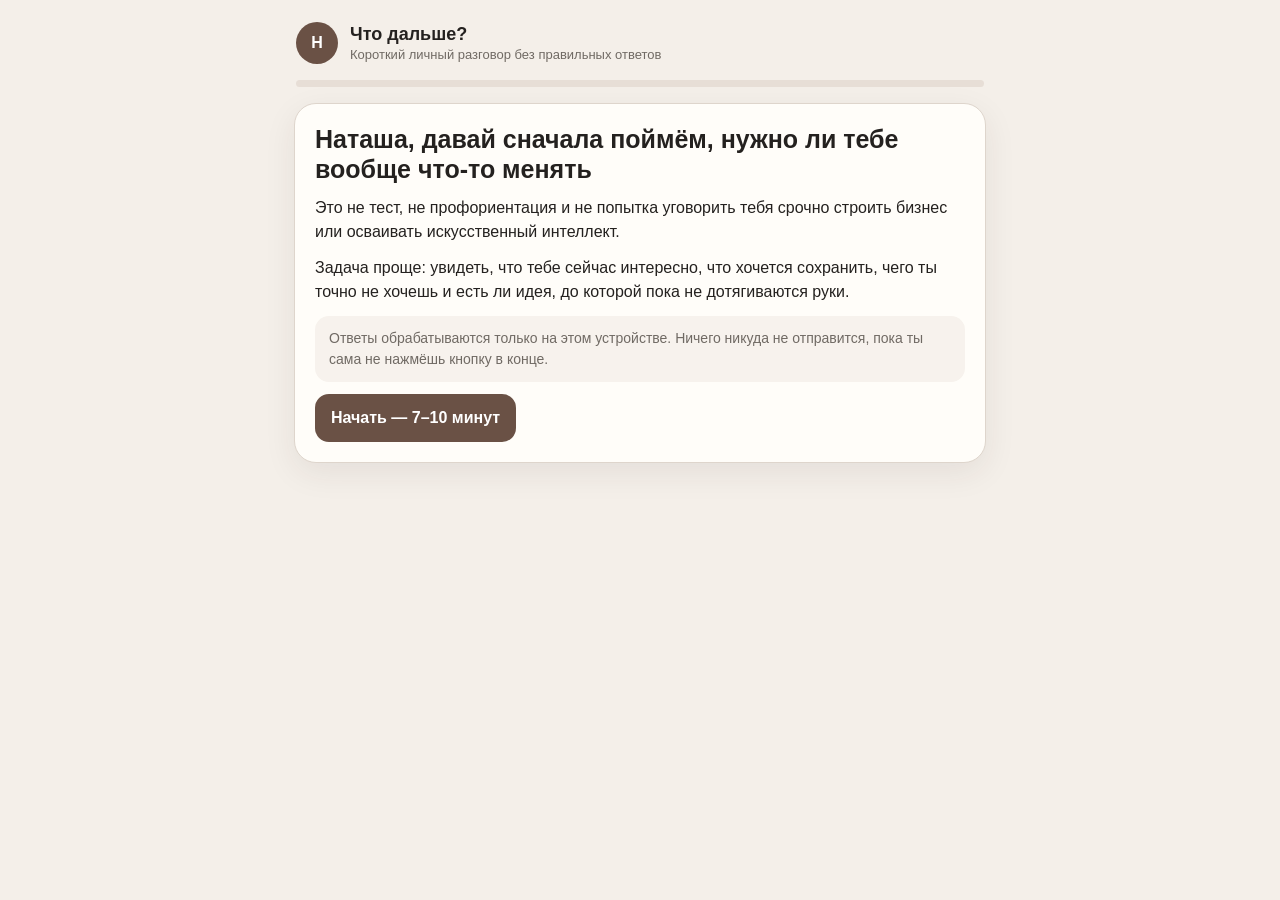
==== shergina-brief/index.html @ d7beb0b4 "Add Natalia Shergina adaptive brief mini app" ====
<!doctype html>
<html lang="ru">
<head>
  <meta charset="utf-8">
  <meta name="viewport" content="width=device-width,initial-scale=1,viewport-fit=cover">
  <meta name="theme-color" content="#f4efe9">
  <title>Что дальше? — личный бриф</title>
  <style>
    :root{--bg:#f4efe9;--paper:#fffdf9;--text:#24211f;--muted:#706a64;--line:#ded5cc;--accent:#6a5145;--accent-soft:#eee3da;--good:#456454;--shadow:0 10px 32px rgba(56,43,35,.08)}
    *{box-sizing:border-box}html{background:var(--bg)}body{margin:0;font-family:-apple-system,BlinkMacSystemFont,"Segoe UI",Roboto,Arial,sans-serif;color:var(--text);background:var(--bg);min-height:100vh}button,input,textarea{font:inherit}button{cursor:pointer}.app{width:min(100%,720px);margin:0 auto;padding:18px 14px calc(28px + env(safe-area-inset-bottom))}.top{display:flex;align-items:center;gap:12px;margin:4px 2px 16px}.mark{width:42px;height:42px;border-radius:50%;display:grid;place-items:center;background:var(--accent);color:#fff;font-weight:700}.top h1{font-size:18px;margin:0 0 2px;font-weight:650}.top p{font-size:13px;color:var(--muted);margin:0}.progress-wrap{height:7px;background:#e7ded6;border-radius:20px;overflow:hidden;margin:0 2px 16px}.progress{height:100%;width:0;background:var(--accent);transition:width .25s ease}.panel{background:var(--paper);border:1px solid var(--line);border-radius:22px;padding:20px;box-shadow:var(--shadow)}.intro h2,.result h2{font-size:25px;line-height:1.2;margin:0 0 12px}.intro p,.result p{font-size:16px;line-height:1.5;margin:0 0 12px}.privacy{font-size:14px!important;color:var(--muted);padding:12px 14px;background:#f7f2ed;border-radius:14px}.question-kicker{font-size:13px;color:var(--muted);margin-bottom:8px}.question-title{font-size:22px;line-height:1.25;margin:0 0 8px}.question-help{font-size:14px;line-height:1.4;color:var(--muted);margin:0 0 16px}.options{display:grid;gap:9px}.option{display:flex;gap:10px;align-items:flex-start;border:1px solid var(--line);border-radius:15px;padding:13px;background:#fff;transition:.15s ease}.option:has(input:checked){border-color:var(--accent);background:var(--accent-soft)}.option input{margin-top:3px;accent-color:var(--accent);transform:scale(1.1)}.option span{font-size:15px;line-height:1.35}textarea{width:100%;min-height:140px;border:1px solid var(--line);border-radius:15px;padding:14px;background:#fff;color:var(--text);resize:vertical;outline:none}textarea:focus{border-color:var(--accent);box-shadow:0 0 0 3px rgba(106,81,69,.12)}.nav{display:flex;gap:10px;margin-top:18px}.btn{border:0;border-radius:14px;padding:13px 16px;font-weight:650;min-height:48px}.btn-primary{background:var(--accent);color:#fff;flex:1}.btn-secondary{background:#eee7e1;color:var(--text)}.btn:disabled{opacity:.45;cursor:not-allowed}.error{font-size:13px;color:#9b3f35;margin-top:10px;display:none}.chips{display:flex;flex-wrap:wrap;gap:7px;margin:12px 0 18px}.chip{background:var(--accent-soft);color:var(--accent);border-radius:999px;padding:7px 10px;font-size:13px}.summary{display:grid;gap:12px;margin-top:14px}.summary-section{border-top:1px solid var(--line);padding-top:12px}.summary-section h3{font-size:14px;margin:0 0 5px;color:var(--muted);font-weight:600}.summary-section div{font-size:15px;line-height:1.45;white-space:pre-wrap}.route{padding:14px;border-radius:15px;background:#edf3ee;border:1px solid #cfddd2;margin:14px 0}.route strong{display:block;margin-bottom:5px;color:var(--good)}.actions{display:grid;gap:9px;margin-top:18px}.actions .btn{width:100%}.small{font-size:12px!important;color:var(--muted);text-align:center;margin-top:12px!important}.hidden{display:none!important}@media (max-width:420px){.panel{padding:17px;border-radius:18px}.question-title{font-size:20px}.intro h2,.result h2{font-size:23px}.nav{position:sticky;bottom:8px;background:linear-gradient(transparent,var(--bg) 28%);padding-top:18px}}
  </style>
</head>
<body>
  <main class="app">
    <header class="top"><div class="mark">Н</div><div><h1>Что дальше?</h1><p>Короткий личный разговор без правильных ответов</p></div></header>
    <div class="progress-wrap" aria-hidden="true"><div class="progress" id="progress"></div></div>
    <section class="panel intro" id="intro">
      <h2>Наташа, давай сначала поймём, нужно ли тебе вообще что-то менять</h2>
      <p>Это не тест, не профориентация и не попытка уговорить тебя срочно строить бизнес или осваивать искусственный интеллект.</p>
      <p>Задача проще: увидеть, что тебе сейчас интересно, что хочется сохранить, чего ты точно не хочешь и есть ли идея, до которой пока не дотягиваются руки.</p>
      <p class="privacy">Ответы обрабатываются только на этом устройстве. Ничего никуда не отправится, пока ты сама не нажмёшь кнопку в конце.</p>
      <button class="btn btn-primary" id="startBtn" type="button">Начать — 7–10 минут</button>
    </section>
    <section class="panel hidden" id="questionPanel" aria-live="polite">
      <div class="question-kicker" id="kicker"></div><h2 class="question-title" id="questionTitle"></h2><p class="question-help" id="questionHelp"></p><div id="answerArea"></div><div class="error" id="error">Выбери вариант или напиши короткий ответ.</div>
      <div class="nav"><button class="btn btn-secondary" id="backBtn" type="button">Назад</button><button class="btn btn-primary" id="nextBtn" type="button">Дальше</button></div>
    </section>
    <section class="panel result hidden" id="resultPanel">
      <h2>Вот что сейчас получилось</h2><p>Это не окончательный диагноз и не готовый бизнес-план. Это честная исходная точка, с которой уже можно не навязывать тебе чужую жизнь.</p>
      <div class="chips" id="chips"></div><div class="route" id="route"></div><div class="summary" id="summary"></div>
      <div class="actions"><button class="btn btn-primary" id="telegramBtn" type="button">Отправить результат Ольге в Telegram</button><button class="btn btn-secondary" id="copyBtn" type="button">Скопировать результат</button><button class="btn btn-secondary" id="downloadBtn" type="button">Сохранить как файл</button><button class="btn btn-secondary" id="restartBtn" type="button">Пройти заново</button></div>
      <p class="small" id="status" aria-live="polite"></p>
    </section>
  </main>
<script>
(() => {
  const questions = [
    {id:'state',type:'single',section:'Сначала — о настоящем',title:'Какое утверждение сейчас ближе всего?',help:'Не выбирай «правильный» ответ. Выбери тот, который честнее.',options:['Меня в целом всё устраивает; новых проектов я не хочу','Хочу сохранить нынешнюю жизнь и работу, но убрать часть рутины и усталости','Хочется чего-то нового, но я пока не понимаю, чего именно','У меня есть идея или цель, до которой я пока не дохожу','Хочу заметно увеличить доход, масштаб или профессиональную известность']},
    {id:'preserve',type:'multi',section:'Что важно сохранить',title:'Что из нынешней работы и жизни ты точно не хочешь потерять?',help:'Можно выбрать несколько вариантов.',options:['Живые встречи и общение с людьми','Проведение тренингов, занятий и выступлений','Индивидуальную работу с человеком','Создание программ, сценариев и новых форматов','Организацию событий и объединение людей','Свободный или гибкий график','Спокойный ритм без обязательного роста','Текущий уровень ответственности']},
    {id:'friction',type:'multi',section:'Где уходит энергия',title:'Что сейчас больше всего отнимает силы, время или мешает двигаться?',help:'Можно отметить и то, с чем ты просто не хочешь связываться.',options:['Подготовка текстов, программ, презентаций и материалов','Организационная рутина, регистрации, напоминания и переписка','Продвижение и поиск новых клиентов или участников','Продажи, переговоры о цене и коммерческие предложения','Таблицы, отчёты, документы и администрирование','Каждый раз приходится начинать работу почти с нуля','Не понимаю, какой следующий шаг мне действительно нужен','Не хватает времени или сил','Сейчас ничего особенно не мешает']},
    {id:'desire',type:'multi',section:'Чего хочется',title:'Что было бы для тебя привлекательным в ближайшие один-два года?',help:'Ничего не менять — тоже полноценный вариант.',options:['Работать меньше, а зарабатывать не меньше','Больше зарабатывать на том, что уже умею','Создать собственный узнаваемый проект','Запустить новый формат работы или мероприятий','Стать заметнее и расширить аудиторию','Обучать других специалистов своей методике','Создать книгу, курс, набор материалов или другой продукт','Участвовать в более содержательных и значимых проектах','Ничего существенно не менять','Пока не знаю']},
    {id:'strength',type:'text',section:'Твой настоящий капитал',title:'Что ты умеешь особенно хорошо — и за чем люди уже сейчас приходят именно к тебе?',help:'Достаточно двух–пяти предложений. За что благодарят, рекомендуют или готовы платить?',placeholder:'Например: я умею… Люди часто обращаются ко мне, когда…'},
    {id:'idea',type:'text',section:'Нереализованное',title:'Есть ли идея, проект или формат, о котором ты думаешь, но всё не начинаешь?',help:'Если нет — так и напиши. Если есть, необязательно формулировать красиво.',placeholder:'Можно написать: «нет» — или рассказать первую сырую мысль.'},
    {id:'limits',type:'multi',section:'Границы',title:'Чего ты точно не хочешь ради нового проекта или большего дохода?',help:'Эти ограничения не мешают развитию — они помогают придумать подходящий путь.',options:['Регулярно вести блог и постоянно создавать контент','Заниматься холодными продажами','Руководить большой командой','Строить крупный бизнес','Работать преимущественно онлайн','Много раз повторять один и тот же продукт','Часто ездить и быть в командировках','Вкладывать заметные деньги на старте','Работать больше, чем сейчас','Становиться очень публичным человеком']},
    {id:'result',type:'single',section:'Стоит ли затевать',title:'Какой результат сделал бы новый проект для тебя осмысленным?',help:'Можно выбрать не деньги, а интерес и смысл.',options:['Деньги не главная цель — важнее интерес, смысл и удовольствие','Дополнительный доход до 30 000 ₽ в месяц','Дополнительный доход 30 000–70 000 ₽ в месяц','Дополнительный доход 70 000–150 000 ₽ в месяц','Дополнительный доход свыше 150 000 ₽ в месяц','Пока не знаю','Не хочу отвечать на этот вопрос']},
    {id:'time',type:'single',section:'Реальный ресурс',title:'Сколько времени ты готова выделить на проверку новой идеи в течение одного-двух месяцев?',help:'Не на всю жизнь — только на спокойный эксперимент.',options:['Сейчас нисколько','Один-два часа в неделю','Примерно полдня в неделю','Один полный день в неделю','Два дня в неделю или больше','Пока не знаю']},
    {id:'assistant',type:'multi',section:'Где мог бы помочь умный помощник',title:'Что ты с удовольствием поручила бы помощнику, если бы он делал это хорошо и в твоём стиле?',help:'Речь не о замене тебя. Тебе остаются люди, решения и живая работа.',options:['Превращать мои голосовые мысли в тексты, программы и сценарии','Готовить презентации, раздаточные материалы и документы','Собирать и систематизировать мой опыт, упражнения и наработки','Адаптировать одну программу под разные аудитории','Писать анонсы, письма, предложения и описания услуг','Организовывать регистрации, напоминания, обратную связь и итоги','Помогать исследовать аудиторию и находить реальные запросы','Помогать оформлять продукт, пакеты услуг и цены','Вести базу участников и не терять людей после мероприятий','Пока ничего — сначала хочу увидеть, как это работает']},
    {id:'year',type:'text',section:'Одна честная фраза',title:'Закончи фразу: «Было бы здорово, если через год я…»',help:'Можно написать одну фразу — первую мысль, которая пришла.',placeholder:'Было бы здорово, если через год я…'}
  ];
  const answers={};let index=0;const $=id=>document.getElementById(id),intro=$('intro'),questionPanel=$('questionPanel'),resultPanel=$('resultPanel'),progress=$('progress'),answerArea=$('answerArea');
  function esc(s){return String(s??'').replace(/[&<>'"]/g,c=>({'&':'&amp;','<':'&lt;','>':'&gt;',"'":'&#039;','"':'&quot;'}[c]))}
  function render(){const q=questions[index];$('kicker').textContent=`${q.section} · вопрос ${index+1} из ${questions.length}`;$('questionTitle').textContent=q.title;$('questionHelp').textContent=q.help||'';$('error').style.display='none';$('backBtn').disabled=index===0;$('nextBtn').textContent=index===questions.length-1?'Посмотреть результат':'Дальше';progress.style.width=`${Math.round((index/questions.length)*100)}%`;if(q.type==='text'){answerArea.innerHTML=`<textarea id="textAnswer" placeholder="${esc(q.placeholder||'')}"></textarea>`;$('textAnswer').value=answers[q.id]||'';setTimeout(()=>$('textAnswer').focus(),50);return}const type=q.type==='single'?'radio':'checkbox',selected=Array.isArray(answers[q.id])?answers[q.id]:answers[q.id]?[answers[q.id]]:[];answerArea.innerHTML=`<div class="options">${q.options.map(opt=>`<label class="option"><input type="${type}" name="answer" value="${esc(opt)}" ${selected.includes(opt)?'checked':''}><span>${esc(opt)}</span></label>`).join('')}</div>`}
  function save(){const q=questions[index];if(q.type==='text'){const value=$('textAnswer').value.trim();if(!value){$('error').style.display='block';return false}answers[q.id]=value;return true}const checked=[...answerArea.querySelectorAll('input:checked')].map(el=>el.value);if(!checked.length){$('error').style.display='block';return false}answers[q.id]=q.type==='single'?checked[0]:checked;return true}
  function routeInfo(){const state=answers.state||'',time=answers.time||'',desires=answers.desire||[],noChange=state.startsWith('Меня в целом всё устраивает')||desires.includes('Ничего существенно не менять'),noTime=time==='Сейчас нисколько',wantsGrowth=state.includes('увеличить доход')||desires.some(x=>/зарабатывать|проект|аудиторию|продукт|методике/.test(x)),hasIdea=state.includes('есть идея')||(answers.idea&&!/^нет\b/i.test(answers.idea.trim()));if(noChange&&noTime)return{name:'Маршрут: ничего не ломать',text:'Похоже, сейчас тебе не нужен новый проект. ИИ имеет смысл только как необязательный бытовой или рабочий инструмент: один раз показать, как быстрее подготовить материал, текст или программу — и оставить тебе право больше ничего не внедрять.'};if(noChange||state.includes('убрать часть рутины'))return{name:'Маршрут: облегчить нынешнюю работу',text:'Главная задача — не рост ради роста, а сохранение любимой работы при меньшей нагрузке. Здесь полезен личный помощник для подготовки, упаковки материалов, переписки и организации.'};if((hasIdea||state.includes('не понимаю'))&&!wantsGrowth)return{name:'Маршрут: проверить одну идею',text:'Не нужен большой бизнес-план. Нужен маленький безопасный эксперимент на 30 дней: одна аудитория, одно предложение и понятный признак, стоит ли продолжать.'};if(wantsGrowth&&!noTime)return{name:'Маршрут: собрать новое направление',text:'Есть запрос на более серьёзное развитие. Следующий шаг — превратить опыт в понятный продукт, определить аудиторию и деньги, а ИИ поставить на подготовку, упаковку, исследование и повторяемые процессы.'};return{name:'Маршрут: сначала прояснить желание',text:'Пока рано выбирать технологию или бизнес. Сначала стоит провести один содержательный разговор по этим ответам и найти задачу, ради которой вообще хочется что-то менять.'}}
  function shortList(value,max=4){if(!Array.isArray(value))return value||'—';return value.slice(0,max).join('; ')+(value.length>max?`; ещё ${value.length-max}`:'')}
  function aiRole(){const a=answers.assistant||[];if(a.includes('Пока ничего — сначала хочу увидеть, как это работает'))return'Сначала — одна живая демонстрация на её реальной задаче, без внедрения системы.';const roles=[];if(a.some(x=>/голосовые|анонсы|письма|описания/.test(x)))roles.push('редактор и упаковщик мыслей');if(a.some(x=>/презентации|материалы|документы/.test(x)))roles.push('помощник по подготовке материалов');if(a.some(x=>/систематизировать|адаптировать/.test(x)))roles.push('архив и конструктор её собственной методики');if(a.some(x=>/регистрации|базу участников/.test(x)))roles.push('организационный помощник');if(a.some(x=>/аудиторию|продукт|цены/.test(x)))roles.push('аналитик и продуктовый помощник');return roles.length?roles.join(', '):'роль пока не определена'}
  function buildReport(){const route=routeInfo();return['ЛИЧНЫЙ БРИФ «ЧТО ДАЛЬШЕ?»','',`Текущее состояние: ${answers.state}`,`Что важно сохранить: ${shortList(answers.preserve,6)}`,`Что забирает силы: ${shortList(answers.friction,6)}`,`Чего хочется: ${shortList(answers.desire,6)}`,`Сильные стороны своими словами: ${answers.strength}`,`Нереализованная идея: ${answers.idea}`,`Что точно не подходит: ${shortList(answers.limits,6)}`,`Осмысленный результат: ${answers.result}`,`Реальный ресурс времени: ${answers.time}`,`Что можно поручить помощнику: ${shortList(answers.assistant,6)}`,`Через год: ${answers.year}`,'',`${route.name}. ${route.text}`,`Предварительная роль ИИ: ${aiRole()}`,'','Это исходные ответы для дальнейшего разбора с Ольгой, а не окончательный диагноз.'].join('\n')}
  function showResult(){progress.style.width='100%';questionPanel.classList.add('hidden');resultPanel.classList.remove('hidden');const route=routeInfo();$('route').innerHTML=`<strong>${esc(route.name)}</strong>${esc(route.text)}`;const stateChip=answers.state.includes('устраивает')?'Сохранить хорошее':answers.state.includes('доход')?'Есть запрос на рост':'Нужна ясность',timeChip=answers.time==='Сейчас нисколько'?'Без нового проекта сейчас':answers.time;$('chips').innerHTML=[stateChip,timeChip,`ИИ: ${aiRole()}`].map(x=>`<span class="chip">${esc(x)}</span>`).join('');const sections=[['Что важно сохранить',shortList(answers.preserve,8)],['Что сейчас мешает',shortList(answers.friction,8)],['Чего хочется',shortList(answers.desire,8)],['Твой сильный капитал',answers.strength],['Идея, которая пока не начата',answers.idea],['Границы — чего делать не хочется',shortList(answers.limits,8)],['Результат, ради которого есть смысл двигаться',answers.result],['Что можно было бы поручить помощнику',shortList(answers.assistant,8)],['Через год',answers.year]];$('summary').innerHTML=sections.map(([h,v])=>`<div class="summary-section"><h3>${esc(h)}</h3><div>${esc(v)}</div></div>`).join('');window.scrollTo({top:0,behavior:'smooth'})}
  $('startBtn').addEventListener('click',()=>{intro.classList.add('hidden');questionPanel.classList.remove('hidden');render()});$('nextBtn').addEventListener('click',()=>{if(!save())return;if(index<questions.length-1){index++;render();window.scrollTo({top:0,behavior:'smooth'})}else showResult()});$('backBtn').addEventListener('click',()=>{const q=questions[index];if(q.type==='text'&&$('textAnswer'))answers[q.id]=$('textAnswer').value.trim();if(index>0){index--;render();window.scrollTo({top:0,behavior:'smooth'})}});$('telegramBtn').addEventListener('click',()=>{window.location.href='https://t.me/share/url?url=&text='+encodeURIComponent(buildReport())});$('copyBtn').addEventListener('click',async()=>{try{await navigator.clipboard.writeText(buildReport());$('status').textContent='Результат скопирован. Его можно вставить в сообщение Ольге.'}catch(e){$('status').textContent='Не удалось скопировать автоматически. Используй кнопку «Сохранить как файл».'}});$('downloadBtn').addEventListener('click',()=>{const blob=new Blob([buildReport()],{type:'text/plain;charset=utf-8'}),a=document.createElement('a');a.href=URL.createObjectURL(blob);a.download='brief-natalya.txt';document.body.appendChild(a);a.click();a.remove();setTimeout(()=>URL.revokeObjectURL(a.href),1000)});$('restartBtn').addEventListener('click',()=>location.reload());
})();
</script>
</body>
</html>
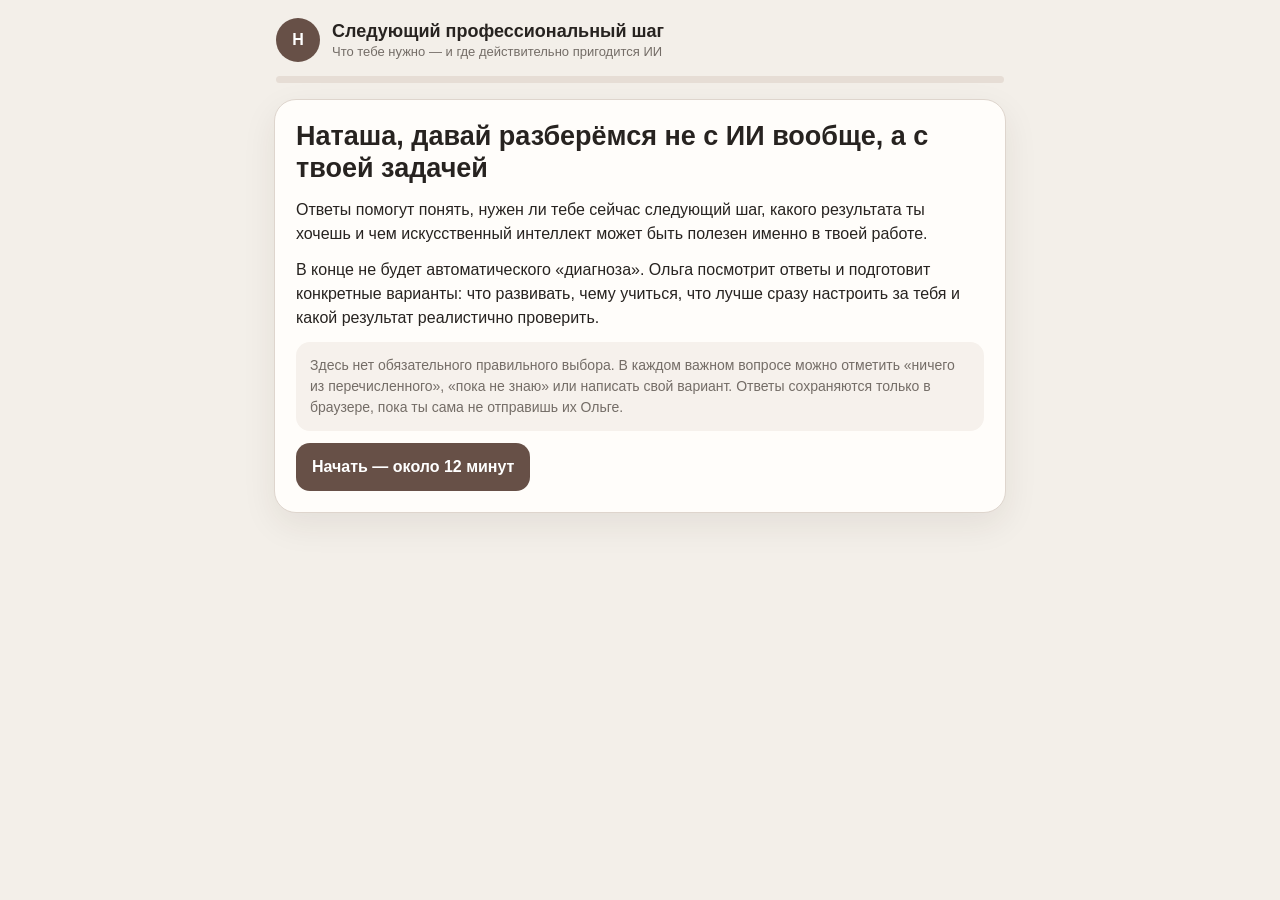
==== commit c5d5feed: "Replace brief with practical AI development questionnaire" ====
--- a/shergina-brief/index.html
+++ b/shergina-brief/index.html
@@ -1,62 +1,90 @@
 <!doctype html>
 <html lang="ru">
 <head>
-  <meta charset="utf-8">
-  <meta name="viewport" content="width=device-width,initial-scale=1,viewport-fit=cover">
-  <meta name="theme-color" content="#f4efe9">
-  <title>Что дальше? — личный бриф</title>
-  <style>
-    :root{--bg:#f4efe9;--paper:#fffdf9;--text:#24211f;--muted:#706a64;--line:#ded5cc;--accent:#6a5145;--accent-soft:#eee3da;--good:#456454;--shadow:0 10px 32px rgba(56,43,35,.08)}
-    *{box-sizing:border-box}html{background:var(--bg)}body{margin:0;font-family:-apple-system,BlinkMacSystemFont,"Segoe UI",Roboto,Arial,sans-serif;color:var(--text);background:var(--bg);min-height:100vh}button,input,textarea{font:inherit}button{cursor:pointer}.app{width:min(100%,720px);margin:0 auto;padding:18px 14px calc(28px + env(safe-area-inset-bottom))}.top{display:flex;align-items:center;gap:12px;margin:4px 2px 16px}.mark{width:42px;height:42px;border-radius:50%;display:grid;place-items:center;background:var(--accent);color:#fff;font-weight:700}.top h1{font-size:18px;margin:0 0 2px;font-weight:650}.top p{font-size:13px;color:var(--muted);margin:0}.progress-wrap{height:7px;background:#e7ded6;border-radius:20px;overflow:hidden;margin:0 2px 16px}.progress{height:100%;width:0;background:var(--accent);transition:width .25s ease}.panel{background:var(--paper);border:1px solid var(--line);border-radius:22px;padding:20px;box-shadow:var(--shadow)}.intro h2,.result h2{font-size:25px;line-height:1.2;margin:0 0 12px}.intro p,.result p{font-size:16px;line-height:1.5;margin:0 0 12px}.privacy{font-size:14px!important;color:var(--muted);padding:12px 14px;background:#f7f2ed;border-radius:14px}.question-kicker{font-size:13px;color:var(--muted);margin-bottom:8px}.question-title{font-size:22px;line-height:1.25;margin:0 0 8px}.question-help{font-size:14px;line-height:1.4;color:var(--muted);margin:0 0 16px}.options{display:grid;gap:9px}.option{display:flex;gap:10px;align-items:flex-start;border:1px solid var(--line);border-radius:15px;padding:13px;background:#fff;transition:.15s ease}.option:has(input:checked){border-color:var(--accent);background:var(--accent-soft)}.option input{margin-top:3px;accent-color:var(--accent);transform:scale(1.1)}.option span{font-size:15px;line-height:1.35}textarea{width:100%;min-height:140px;border:1px solid var(--line);border-radius:15px;padding:14px;background:#fff;color:var(--text);resize:vertical;outline:none}textarea:focus{border-color:var(--accent);box-shadow:0 0 0 3px rgba(106,81,69,.12)}.nav{display:flex;gap:10px;margin-top:18px}.btn{border:0;border-radius:14px;padding:13px 16px;font-weight:650;min-height:48px}.btn-primary{background:var(--accent);color:#fff;flex:1}.btn-secondary{background:#eee7e1;color:var(--text)}.btn:disabled{opacity:.45;cursor:not-allowed}.error{font-size:13px;color:#9b3f35;margin-top:10px;display:none}.chips{display:flex;flex-wrap:wrap;gap:7px;margin:12px 0 18px}.chip{background:var(--accent-soft);color:var(--accent);border-radius:999px;padding:7px 10px;font-size:13px}.summary{display:grid;gap:12px;margin-top:14px}.summary-section{border-top:1px solid var(--line);padding-top:12px}.summary-section h3{font-size:14px;margin:0 0 5px;color:var(--muted);font-weight:600}.summary-section div{font-size:15px;line-height:1.45;white-space:pre-wrap}.route{padding:14px;border-radius:15px;background:#edf3ee;border:1px solid #cfddd2;margin:14px 0}.route strong{display:block;margin-bottom:5px;color:var(--good)}.actions{display:grid;gap:9px;margin-top:18px}.actions .btn{width:100%}.small{font-size:12px!important;color:var(--muted);text-align:center;margin-top:12px!important}.hidden{display:none!important}@media (max-width:420px){.panel{padding:17px;border-radius:18px}.question-title{font-size:20px}.intro h2,.result h2{font-size:23px}.nav{position:sticky;bottom:8px;background:linear-gradient(transparent,var(--bg) 28%);padding-top:18px}}
-  </style>
+<meta charset="utf-8">
+<meta name="viewport" content="width=device-width,initial-scale=1,viewport-fit=cover">
+<meta name="theme-color" content="#f3efe9">
+<title>Наташа: следующий профессиональный шаг</title>
+<style>
+:root{--bg:#f3efe9;--paper:#fffdfa;--text:#272320;--muted:#746d67;--line:#ded5cd;--accent:#675047;--soft:#eee3dc;--ok:#3f624f;--danger:#963f39;--shadow:0 12px 34px rgba(47,37,31,.08)}
+*{box-sizing:border-box}html{background:var(--bg)}body{margin:0;min-height:100vh;background:var(--bg);color:var(--text);font-family:-apple-system,BlinkMacSystemFont,"Segoe UI",Roboto,Arial,sans-serif}button,input,textarea{font:inherit}button{cursor:pointer}.app{width:min(100%,760px);margin:auto;padding:16px 14px calc(34px + env(safe-area-inset-bottom))}.top{display:flex;gap:12px;align-items:center;margin:2px 2px 14px}.mark{width:44px;height:44px;flex:0 0 44px;border-radius:50%;display:grid;place-items:center;background:var(--accent);color:#fff;font-weight:750}.top h1{font-size:18px;margin:0 0 2px}.top p{font-size:13px;color:var(--muted);margin:0}.track{height:7px;background:#e6ddd5;border-radius:20px;overflow:hidden;margin:0 2px 16px}.bar{height:100%;width:0;background:var(--accent);transition:width .25s}.panel{background:var(--paper);border:1px solid var(--line);border-radius:22px;padding:21px;box-shadow:var(--shadow)}.hidden{display:none!important}.intro h2,.finish h2{font-size:27px;line-height:1.18;margin:0 0 13px}.intro p,.finish p{font-size:16px;line-height:1.5;margin:0 0 12px}.note{font-size:14px!important;color:var(--muted);background:#f6f1ec;border-radius:14px;padding:13px 14px}.kicker{font-size:13px;color:var(--muted);margin-bottom:7px}.title{font-size:22px;line-height:1.25;margin:0 0 8px}.help{font-size:14px;line-height:1.45;color:var(--muted);margin:0 0 16px}.options{display:grid;gap:9px}.option{display:flex;align-items:flex-start;gap:10px;padding:13px;border:1px solid var(--line);border-radius:15px;background:#fff}.option:has(input:checked){border-color:var(--accent);background:var(--soft)}.option input{margin-top:3px;accent-color:var(--accent);transform:scale(1.08)}.option span{font-size:15px;line-height:1.35}.field-label{font-size:13px;color:var(--muted);margin:13px 0 6px}textarea,input[type=text]{width:100%;border:1px solid var(--line);border-radius:15px;padding:14px;background:#fff;color:var(--text);outline:none}textarea{min-height:145px;resize:vertical}textarea:focus,input[type=text]:focus{border-color:var(--accent);box-shadow:0 0 0 3px rgba(103,80,71,.11)}.nav{display:flex;gap:10px;margin-top:18px}.btn{border:0;border-radius:14px;padding:13px 16px;min-height:48px;font-weight:700}.primary{background:var(--accent);color:#fff;flex:1}.secondary{background:#eee7e1;color:var(--text)}.btn:disabled{opacity:.44;cursor:not-allowed}.error{display:none;color:var(--danger);font-size:13px;margin-top:10px}.summary{display:grid;gap:11px;margin-top:16px}.summary-item{border-top:1px solid var(--line);padding-top:11px}.summary-item h3{font-size:13px;color:var(--muted);margin:0 0 5px}.summary-item div{font-size:15px;line-height:1.45;white-space:pre-wrap}.ready{padding:14px;border-radius:15px;background:#edf3ee;border:1px solid #cfded2;margin:14px 0}.ready strong{display:block;color:var(--ok);margin-bottom:5px}.actions{display:grid;gap:9px;margin-top:18px}.actions .btn{width:100%}.status{font-size:12px!important;color:var(--muted);text-align:center;margin-top:10px!important}.counter{font-size:12px;color:var(--muted);text-align:right;margin-top:5px}@media(max-width:430px){.panel{padding:17px;border-radius:18px}.intro h2,.finish h2{font-size:24px}.title{font-size:20px}.nav{position:sticky;bottom:7px;background:linear-gradient(transparent,var(--bg) 32%);padding-top:18px}}
+</style>
 </head>
 <body>
-  <main class="app">
-    <header class="top"><div class="mark">Н</div><div><h1>Что дальше?</h1><p>Короткий личный разговор без правильных ответов</p></div></header>
-    <div class="progress-wrap" aria-hidden="true"><div class="progress" id="progress"></div></div>
-    <section class="panel intro" id="intro">
-      <h2>Наташа, давай сначала поймём, нужно ли тебе вообще что-то менять</h2>
-      <p>Это не тест, не профориентация и не попытка уговорить тебя срочно строить бизнес или осваивать искусственный интеллект.</p>
-      <p>Задача проще: увидеть, что тебе сейчас интересно, что хочется сохранить, чего ты точно не хочешь и есть ли идея, до которой пока не дотягиваются руки.</p>
-      <p class="privacy">Ответы обрабатываются только на этом устройстве. Ничего никуда не отправится, пока ты сама не нажмёшь кнопку в конце.</p>
-      <button class="btn btn-primary" id="startBtn" type="button">Начать — 7–10 минут</button>
-    </section>
-    <section class="panel hidden" id="questionPanel" aria-live="polite">
-      <div class="question-kicker" id="kicker"></div><h2 class="question-title" id="questionTitle"></h2><p class="question-help" id="questionHelp"></p><div id="answerArea"></div><div class="error" id="error">Выбери вариант или напиши короткий ответ.</div>
-      <div class="nav"><button class="btn btn-secondary" id="backBtn" type="button">Назад</button><button class="btn btn-primary" id="nextBtn" type="button">Дальше</button></div>
-    </section>
-    <section class="panel result hidden" id="resultPanel">
-      <h2>Вот что сейчас получилось</h2><p>Это не окончательный диагноз и не готовый бизнес-план. Это честная исходная точка, с которой уже можно не навязывать тебе чужую жизнь.</p>
-      <div class="chips" id="chips"></div><div class="route" id="route"></div><div class="summary" id="summary"></div>
-      <div class="actions"><button class="btn btn-primary" id="telegramBtn" type="button">Отправить результат Ольге в Telegram</button><button class="btn btn-secondary" id="copyBtn" type="button">Скопировать результат</button><button class="btn btn-secondary" id="downloadBtn" type="button">Сохранить как файл</button><button class="btn btn-secondary" id="restartBtn" type="button">Пройти заново</button></div>
-      <p class="small" id="status" aria-live="polite"></p>
-    </section>
-  </main>
+<main class="app">
+<header class="top"><div class="mark">Н</div><div><h1>Следующий профессиональный шаг</h1><p>Что тебе нужно — и где действительно пригодится ИИ</p></div></header>
+<div class="track"><div class="bar" id="bar"></div></div>
+<section class="panel intro" id="intro">
+<h2>Наташа, давай разберёмся не с ИИ вообще, а с твоей задачей</h2>
+<p>Ответы помогут понять, нужен ли тебе сейчас следующий шаг, какого результата ты хочешь и чем искусственный интеллект может быть полезен именно в твоей работе.</p>
+<p>В конце не будет автоматического «диагноза». Ольга посмотрит ответы и подготовит конкретные варианты: что развивать, чему учиться, что лучше сразу настроить за тебя и какой результат реалистично проверить.</p>
+<p class="note">Здесь нет обязательного правильного выбора. В каждом важном вопросе можно отметить «ничего из перечисленного», «пока не знаю» или написать свой вариант. Ответы сохраняются только в браузере, пока ты сама не отправишь их Ольге.</p>
+<button class="btn primary" id="start" type="button">Начать — около 12 минут</button>
+</section>
+<section class="panel hidden" id="questionPanel" aria-live="polite">
+<div class="kicker" id="kicker"></div><h2 class="title" id="title"></h2><p class="help" id="help"></p><div id="answer"></div><div class="error" id="error">Выбери вариант или напиши ответ.</div>
+<div class="nav"><button class="btn secondary" id="back" type="button">Назад</button><button class="btn primary" id="next" type="button">Дальше</button></div>
+</section>
+<section class="panel finish hidden" id="finish">
+<h2>Готово. Теперь у нас есть материал для настоящего разбора</h2>
+<p>Отправь ответы Ольге любым удобным способом. После этого она сможет предложить не общий курс по нейросетям, а несколько конкретных вариантов следующего шага.</p>
+<div class="ready"><strong>Что будет в разборе</strong>Твоя цель, профессиональный капитал, главное ограничение, подходящие пути роста, роль ИИ, цена шага и первый рабочий эксперимент.</div>
+<div class="summary" id="summary"></div>
+<div class="actions">
+<button class="btn primary" id="share" type="button">Поделиться ответами</button>
+<button class="btn secondary" id="mail" type="button">Отправить Ольге по email</button>
+<button class="btn secondary" id="copy" type="button">Скопировать все ответы</button>
+<button class="btn secondary" id="download" type="button">Сохранить ответы файлом</button>
+<button class="btn secondary" id="restart" type="button">Пройти заново</button>
+</div><p class="status" id="status"></p>
+</section>
+</main>
 <script>
-(() => {
-  const questions = [
-    {id:'state',type:'single',section:'Сначала — о настоящем',title:'Какое утверждение сейчас ближе всего?',help:'Не выбирай «правильный» ответ. Выбери тот, который честнее.',options:['Меня в целом всё устраивает; новых проектов я не хочу','Хочу сохранить нынешнюю жизнь и работу, но убрать часть рутины и усталости','Хочется чего-то нового, но я пока не понимаю, чего именно','У меня есть идея или цель, до которой я пока не дохожу','Хочу заметно увеличить доход, масштаб или профессиональную известность']},
-    {id:'preserve',type:'multi',section:'Что важно сохранить',title:'Что из нынешней работы и жизни ты точно не хочешь потерять?',help:'Можно выбрать несколько вариантов.',options:['Живые встречи и общение с людьми','Проведение тренингов, занятий и выступлений','Индивидуальную работу с человеком','Создание программ, сценариев и новых форматов','Организацию событий и объединение людей','Свободный или гибкий график','Спокойный ритм без обязательного роста','Текущий уровень ответственности']},
-    {id:'friction',type:'multi',section:'Где уходит энергия',title:'Что сейчас больше всего отнимает силы, время или мешает двигаться?',help:'Можно отметить и то, с чем ты просто не хочешь связываться.',options:['Подготовка текстов, программ, презентаций и материалов','Организационная рутина, регистрации, напоминания и переписка','Продвижение и поиск новых клиентов или участников','Продажи, переговоры о цене и коммерческие предложения','Таблицы, отчёты, документы и администрирование','Каждый раз приходится начинать работу почти с нуля','Не понимаю, какой следующий шаг мне действительно нужен','Не хватает времени или сил','Сейчас ничего особенно не мешает']},
-    {id:'desire',type:'multi',section:'Чего хочется',title:'Что было бы для тебя привлекательным в ближайшие один-два года?',help:'Ничего не менять — тоже полноценный вариант.',options:['Работать меньше, а зарабатывать не меньше','Больше зарабатывать на том, что уже умею','Создать собственный узнаваемый проект','Запустить новый формат работы или мероприятий','Стать заметнее и расширить аудиторию','Обучать других специалистов своей методике','Создать книгу, курс, набор материалов или другой продукт','Участвовать в более содержательных и значимых проектах','Ничего существенно не менять','Пока не знаю']},
-    {id:'strength',type:'text',section:'Твой настоящий капитал',title:'Что ты умеешь особенно хорошо — и за чем люди уже сейчас приходят именно к тебе?',help:'Достаточно двух–пяти предложений. За что благодарят, рекомендуют или готовы платить?',placeholder:'Например: я умею… Люди часто обращаются ко мне, когда…'},
-    {id:'idea',type:'text',section:'Нереализованное',title:'Есть ли идея, проект или формат, о котором ты думаешь, но всё не начинаешь?',help:'Если нет — так и напиши. Если есть, необязательно формулировать красиво.',placeholder:'Можно написать: «нет» — или рассказать первую сырую мысль.'},
-    {id:'limits',type:'multi',section:'Границы',title:'Чего ты точно не хочешь ради нового проекта или большего дохода?',help:'Эти ограничения не мешают развитию — они помогают придумать подходящий путь.',options:['Регулярно вести блог и постоянно создавать контент','Заниматься холодными продажами','Руководить большой командой','Строить крупный бизнес','Работать преимущественно онлайн','Много раз повторять один и тот же продукт','Часто ездить и быть в командировках','Вкладывать заметные деньги на старте','Работать больше, чем сейчас','Становиться очень публичным человеком']},
-    {id:'result',type:'single',section:'Стоит ли затевать',title:'Какой результат сделал бы новый проект для тебя осмысленным?',help:'Можно выбрать не деньги, а интерес и смысл.',options:['Деньги не главная цель — важнее интерес, смысл и удовольствие','Дополнительный доход до 30 000 ₽ в месяц','Дополнительный доход 30 000–70 000 ₽ в месяц','Дополнительный доход 70 000–150 000 ₽ в месяц','Дополнительный доход свыше 150 000 ₽ в месяц','Пока не знаю','Не хочу отвечать на этот вопрос']},
-    {id:'time',type:'single',section:'Реальный ресурс',title:'Сколько времени ты готова выделить на проверку новой идеи в течение одного-двух месяцев?',help:'Не на всю жизнь — только на спокойный эксперимент.',options:['Сейчас нисколько','Один-два часа в неделю','Примерно полдня в неделю','Один полный день в неделю','Два дня в неделю или больше','Пока не знаю']},
-    {id:'assistant',type:'multi',section:'Где мог бы помочь умный помощник',title:'Что ты с удовольствием поручила бы помощнику, если бы он делал это хорошо и в твоём стиле?',help:'Речь не о замене тебя. Тебе остаются люди, решения и живая работа.',options:['Превращать мои голосовые мысли в тексты, программы и сценарии','Готовить презентации, раздаточные материалы и документы','Собирать и систематизировать мой опыт, упражнения и наработки','Адаптировать одну программу под разные аудитории','Писать анонсы, письма, предложения и описания услуг','Организовывать регистрации, напоминания, обратную связь и итоги','Помогать исследовать аудиторию и находить реальные запросы','Помогать оформлять продукт, пакеты услуг и цены','Вести базу участников и не терять людей после мероприятий','Пока ничего — сначала хочу увидеть, как это работает']},
-    {id:'year',type:'text',section:'Одна честная фраза',title:'Закончи фразу: «Было бы здорово, если через год я…»',help:'Можно написать одну фразу — первую мысль, которая пришла.',placeholder:'Было бы здорово, если через год я…'}
-  ];
-  const answers={};let index=0;const $=id=>document.getElementById(id),intro=$('intro'),questionPanel=$('questionPanel'),resultPanel=$('resultPanel'),progress=$('progress'),answerArea=$('answerArea');
-  function esc(s){return String(s??'').replace(/[&<>'"]/g,c=>({'&':'&amp;','<':'&lt;','>':'&gt;',"'":'&#039;','"':'&quot;'}[c]))}
-  function render(){const q=questions[index];$('kicker').textContent=`${q.section} · вопрос ${index+1} из ${questions.length}`;$('questionTitle').textContent=q.title;$('questionHelp').textContent=q.help||'';$('error').style.display='none';$('backBtn').disabled=index===0;$('nextBtn').textContent=index===questions.length-1?'Посмотреть результат':'Дальше';progress.style.width=`${Math.round((index/questions.length)*100)}%`;if(q.type==='text'){answerArea.innerHTML=`<textarea id="textAnswer" placeholder="${esc(q.placeholder||'')}"></textarea>`;$('textAnswer').value=answers[q.id]||'';setTimeout(()=>$('textAnswer').focus(),50);return}const type=q.type==='single'?'radio':'checkbox',selected=Array.isArray(answers[q.id])?answers[q.id]:answers[q.id]?[answers[q.id]]:[];answerArea.innerHTML=`<div class="options">${q.options.map(opt=>`<label class="option"><input type="${type}" name="answer" value="${esc(opt)}" ${selected.includes(opt)?'checked':''}><span>${esc(opt)}</span></label>`).join('')}</div>`}
-  function save(){const q=questions[index];if(q.type==='text'){const value=$('textAnswer').value.trim();if(!value){$('error').style.display='block';return false}answers[q.id]=value;return true}const checked=[...answerArea.querySelectorAll('input:checked')].map(el=>el.value);if(!checked.length){$('error').style.display='block';return false}answers[q.id]=q.type==='single'?checked[0]:checked;return true}
-  function routeInfo(){const state=answers.state||'',time=answers.time||'',desires=answers.desire||[],noChange=state.startsWith('Меня в целом всё устраивает')||desires.includes('Ничего существенно не менять'),noTime=time==='Сейчас нисколько',wantsGrowth=state.includes('увеличить доход')||desires.some(x=>/зарабатывать|проект|аудиторию|продукт|методике/.test(x)),hasIdea=state.includes('есть идея')||(answers.idea&&!/^нет\b/i.test(answers.idea.trim()));if(noChange&&noTime)return{name:'Маршрут: ничего не ломать',text:'Похоже, сейчас тебе не нужен новый проект. ИИ имеет смысл только как необязательный бытовой или рабочий инструмент: один раз показать, как быстрее подготовить материал, текст или программу — и оставить тебе право больше ничего не внедрять.'};if(noChange||state.includes('убрать часть рутины'))return{name:'Маршрут: облегчить нынешнюю работу',text:'Главная задача — не рост ради роста, а сохранение любимой работы при меньшей нагрузке. Здесь полезен личный помощник для подготовки, упаковки материалов, переписки и организации.'};if((hasIdea||state.includes('не понимаю'))&&!wantsGrowth)return{name:'Маршрут: проверить одну идею',text:'Не нужен большой бизнес-план. Нужен маленький безопасный эксперимент на 30 дней: одна аудитория, одно предложение и понятный признак, стоит ли продолжать.'};if(wantsGrowth&&!noTime)return{name:'Маршрут: собрать новое направление',text:'Есть запрос на более серьёзное развитие. Следующий шаг — превратить опыт в понятный продукт, определить аудиторию и деньги, а ИИ поставить на подготовку, упаковку, исследование и повторяемые процессы.'};return{name:'Маршрут: сначала прояснить желание',text:'Пока рано выбирать технологию или бизнес. Сначала стоит провести один содержательный разговор по этим ответам и найти задачу, ради которой вообще хочется что-то менять.'}}
-  function shortList(value,max=4){if(!Array.isArray(value))return value||'—';return value.slice(0,max).join('; ')+(value.length>max?`; ещё ${value.length-max}`:'')}
-  function aiRole(){const a=answers.assistant||[];if(a.includes('Пока ничего — сначала хочу увидеть, как это работает'))return'Сначала — одна живая демонстрация на её реальной задаче, без внедрения системы.';const roles=[];if(a.some(x=>/голосовые|анонсы|письма|описания/.test(x)))roles.push('редактор и упаковщик мыслей');if(a.some(x=>/презентации|материалы|документы/.test(x)))roles.push('помощник по подготовке материалов');if(a.some(x=>/систематизировать|адаптировать/.test(x)))roles.push('архив и конструктор её собственной методики');if(a.some(x=>/регистрации|базу участников/.test(x)))roles.push('организационный помощник');if(a.some(x=>/аудиторию|продукт|цены/.test(x)))roles.push('аналитик и продуктовый помощник');return roles.length?roles.join(', '):'роль пока не определена'}
-  function buildReport(){const route=routeInfo();return['ЛИЧНЫЙ БРИФ «ЧТО ДАЛЬШЕ?»','',`Текущее состояние: ${answers.state}`,`Что важно сохранить: ${shortList(answers.preserve,6)}`,`Что забирает силы: ${shortList(answers.friction,6)}`,`Чего хочется: ${shortList(answers.desire,6)}`,`Сильные стороны своими словами: ${answers.strength}`,`Нереализованная идея: ${answers.idea}`,`Что точно не подходит: ${shortList(answers.limits,6)}`,`Осмысленный результат: ${answers.result}`,`Реальный ресурс времени: ${answers.time}`,`Что можно поручить помощнику: ${shortList(answers.assistant,6)}`,`Через год: ${answers.year}`,'',`${route.name}. ${route.text}`,`Предварительная роль ИИ: ${aiRole()}`,'','Это исходные ответы для дальнейшего разбора с Ольгой, а не окончательный диагноз.'].join('\n')}
-  function showResult(){progress.style.width='100%';questionPanel.classList.add('hidden');resultPanel.classList.remove('hidden');const route=routeInfo();$('route').innerHTML=`<strong>${esc(route.name)}</strong>${esc(route.text)}`;const stateChip=answers.state.includes('устраивает')?'Сохранить хорошее':answers.state.includes('доход')?'Есть запрос на рост':'Нужна ясность',timeChip=answers.time==='Сейчас нисколько'?'Без нового проекта сейчас':answers.time;$('chips').innerHTML=[stateChip,timeChip,`ИИ: ${aiRole()}`].map(x=>`<span class="chip">${esc(x)}</span>`).join('');const sections=[['Что важно сохранить',shortList(answers.preserve,8)],['Что сейчас мешает',shortList(answers.friction,8)],['Чего хочется',shortList(answers.desire,8)],['Твой сильный капитал',answers.strength],['Идея, которая пока не начата',answers.idea],['Границы — чего делать не хочется',shortList(answers.limits,8)],['Результат, ради которого есть смысл двигаться',answers.result],['Что можно было бы поручить помощнику',shortList(answers.assistant,8)],['Через год',answers.year]];$('summary').innerHTML=sections.map(([h,v])=>`<div class="summary-section"><h3>${esc(h)}</h3><div>${esc(v)}</div></div>`).join('');window.scrollTo({top:0,behavior:'smooth'})}
-  $('startBtn').addEventListener('click',()=>{intro.classList.add('hidden');questionPanel.classList.remove('hidden');render()});$('nextBtn').addEventListener('click',()=>{if(!save())return;if(index<questions.length-1){index++;render();window.scrollTo({top:0,behavior:'smooth'})}else showResult()});$('backBtn').addEventListener('click',()=>{const q=questions[index];if(q.type==='text'&&$('textAnswer'))answers[q.id]=$('textAnswer').value.trim();if(index>0){index--;render();window.scrollTo({top:0,behavior:'smooth'})}});$('telegramBtn').addEventListener('click',()=>{window.location.href='https://t.me/share/url?url=&text='+encodeURIComponent(buildReport())});$('copyBtn').addEventListener('click',async()=>{try{await navigator.clipboard.writeText(buildReport());$('status').textContent='Результат скопирован. Его можно вставить в сообщение Ольге.'}catch(e){$('status').textContent='Не удалось скопировать автоматически. Используй кнопку «Сохранить как файл».'}});$('downloadBtn').addEventListener('click',()=>{const blob=new Blob([buildReport()],{type:'text/plain;charset=utf-8'}),a=document.createElement('a');a.href=URL.createObjectURL(blob);a.download='brief-natalya.txt';document.body.appendChild(a);a.click();a.remove();setTimeout(()=>URL.revokeObjectURL(a.href),1000)});$('restartBtn').addEventListener('click',()=>location.reload());
+(()=>{
+const questions=[
+{id:'name',type:'text',section:'Начало',title:'Как к тебе обращаться?',help:'Имени достаточно.',placeholder:'Имя',short:true},
+{id:'work',type:'text',section:'Твоя работа сейчас',title:'Чем ты сейчас занимаешься профессионально и за что тебе платят?',help:'Коротко опиши основные форматы работы, аудитории и источники дохода. Не обязательно называть суммы.',placeholder:'Я работаю с… Провожу… Люди или организации платят мне за…'},
+{id:'change',type:'multi',max:3,other:true,section:'Чего хочется',title:'Что тебе хотелось бы изменить в работе в ближайшие 6–12 месяцев?',help:'Выбери не больше трёх наиболее важных вариантов.',options:['Освободить время и уменьшить ручную подготовку','Получать больше клиентов или участников','Увеличить доход от нынешней работы','Стать заметнее профессионально','Выйти на новые аудитории или организации','Создать новый продукт или направление','Зарабатывать не только личными часами','Собрать и оформить свою методику и опыт','Ничего существенно не менять','Пока не знаю']},
+{id:'priority',type:'single',other:true,section:'Главная цель',title:'А если выбрать только один главный результат — какой?',help:'Именно он будет определять, чему имеет смысл учиться и какую систему собирать.',options:['Больше свободного времени','Больше клиентов','Больше дохода','Больше профессиональной известности','Новый продукт или направление','Система, которая работает стабильнее и меньше зависит от меня','Пока не могу выбрать']},
+{id:'measure',type:'text',section:'Конкретный результат',title:'По какому факту через полгода ты поймёшь: «Да, это было не зря»?',help:'Лучше наблюдаемый результат: сумма, количество клиентов, готовый продукт, приглашения, освобождённые часы или работающая система.',placeholder:'Через полгода у меня…'},
+{id:'demand',type:'text',section:'Твой профессиональный капитал',title:'С какими запросами люди возвращаются к тебе снова и снова?',help:'За что благодарят, рекомендуют, приглашают и готовы платить? Что ты даёшь людям такого, что им трудно получить без тебя?',placeholder:'Чаще всего ко мне приходят, когда…'},
+{id:'assets',type:'multi',other:true,section:'Что уже накоплено',title:'Какие профессиональные активы у тебя уже есть?',help:'Отметь всё существующее, даже если оно пока не собрано в систему.',options:['Авторские программы или упражнения','Сценарии занятий, встреч или тренингов','Презентации и раздаточные материалы','Статьи, публикации или тексты','Записи выступлений, эфиров или видео','Отзывы и истории клиентов','База участников, клиентов или партнёров','Собственная методика или узнаваемый подход','Сайт, канал или профессиональные страницы','Корпоративные связи и опыт работы с организациями','Пока почти ничего не собрано']},
+{id:'bottleneck',type:'multi',max:3,other:true,section:'Что ограничивает рост',title:'Что сейчас больше всего мешает тебе получить желаемый результат?',help:'Выбери не больше трёх главных ограничений.',options:['Не хватает времени','Слишком много ручной подготовки и повторяющихся задач','Нет регулярного продвижения','Трудно находить новых клиентов','Трудно продавать или называть цену','Нет понятной линейки продуктов и предложений','Всё слишком сильно держится лично на мне','Много идей, трудно выбрать приоритет','Опыт и материалы не собраны в систему','Не хватает технических навыков','Не хватает помощника или команды','Сейчас ничего особенно не мешает','Пока не понимаю, где ограничение']},
+{id:'delegate',type:'multi',max:6,other:true,section:'Где нужен ИИ',title:'Какие реальные задачи ты первой передала бы умному помощнику?',help:'Выбери до шести. Не программы, а работу, которую помощник должен делать.',options:['Превращать голосовые мысли в тексты, программы и сценарии','Готовить презентации и раздаточные материалы','Собирать и систематизировать мой опыт','Адаптировать программы под разные аудитории','Писать анонсы, письма и коммерческие предложения','Превращать одно выступление в несколько публикаций','Исследовать аудиторию и её запросы','Помогать создавать продукты, пакеты и цены','Организовывать регистрации, напоминания и обратную связь','Поддерживать связь с прошлыми участниками и клиентами','Анализировать отзывы и результаты программ','Помогать планировать продвижение и продажи','Пока не знаю — сначала хочу увидеть возможности на своих примерах']},
+{id:'personal',type:'multi',max:4,other:true,section:'Что должно остаться твоим',title:'Что ты не хочешь отдавать ИИ или помощникам?',help:'Выбери то, где особенно важны твоё присутствие, интонация, решение или живой контакт.',options:['Живые встречи и работа с группой','Личные разговоры с человеком','Создание главной идеи и смысла программы','Окончательные профессиональные решения','Переговоры с важными партнёрами','Публичные выступления','Продажи и общение с клиентами','Готова делегировать почти всё техническое и повторяемое','Пока не знаю']},
+{id:'growth',type:'multi',max:3,other:true,section:'Какой рост тебе подходит',title:'Какие форматы развития тебе сейчас интереснее всего?',help:'Выбери не больше трёх. Это не обязательство, а направления для проверки.',options:['Больше индивидуальных клиентов','Больше живых групп и мероприятий','Корпоративные программы для организаций','Авторский курс или программа','Цифровой продукт без постоянного личного участия','Клуб или профессиональное сообщество','Подготовка других ведущих по своей методике','Лицензирование программы или методики','Книга, медиапроект или публичные выступления','Партнёрский проект','Не хочу нового формата — хочу усилить нынешнюю работу','Пока не знаю']},
+{id:'preserve',type:'multi',max:4,other:true,section:'Что важно сохранить',title:'Что ты точно не хочешь потерять при развитии?',help:'Выбери до четырёх опор.',options:['Свободу и гибкость графика','Живой контакт с людьми','Возможность самой выбирать проекты','Качество и глубину работы','Личное время и привычный образ жизни','Независимость','Ощущение новизны и творчества','Стабильность дохода','Небольшую комфортную команду','Нынешний уровень ответственности']},
+{id:'time',type:'single',section:'Цена шага',title:'Сколько времени в неделю ты реально готова выделять два месяца подряд?',help:'Не в идеальной жизни, а в реальном графике.',options:['Сейчас нисколько','До 1 часа','1–2 часа','3–4 часа','Один рабочий день','Два дня или больше','Пока не знаю']},
+{id:'budget',type:'single',other:true,section:'Цена шага',title:'Какой бюджет ты готова рассматривать для проверки идеи, настройки системы или обучения?',help:'Это не предложение что-то купить. Нам важно понимать реалистичный масштаб решения.',options:['Пока только бесплатные инструменты','До 10 000 ₽','10 000–30 000 ₽','30 000–70 000 ₽','Больше 70 000 ₽, если понятна окупаемость','Сначала хочу увидеть план и только потом решать','Не готова отвечать на этот вопрос']},
+{id:'nonmoney',type:'multi',other:true,exclusive:['Ничего из перечисленного не исключаю — готова рассматривать разные способы'],section:'Цена шага',title:'Какую нематериальную цену ты готова заплатить за результат?',help:'Можно выбрать несколько. Здесь нет обязанности обязательно от чего-то отказаться.',options:['Регулярно выполнять небольшие задания','Осваивать новые инструменты и менять привычный способ работы','Стать заметнее и чаще показывать свою работу публично','Тестировать платные предложения и говорить о цене','Передать часть задач помощнику или ИИ','Отказаться от части текущих дел ради приоритета','Несколько месяцев работать без мгновенного результата','Ничего из перечисленного не исключаю — готова рассматривать разные способы','Пока не знаю']},
+{id:'level',type:'single',section:'Твой опыт с ИИ',title:'Как сейчас складываются твои отношения с искусственным интеллектом?',help:'Выбери ближайший вариант.',options:['Почти не пользовалась','Иногда задаю простые вопросы, но результата мало','Пользуюсь для текстов и идей','Уже применяю в нескольких рабочих задачах','Хорошо владею инструментами, нужна система и автоматизация','Отношусь настороженно и пока не понимаю, зачем он мне']},
+{id:'outcome',type:'multi',max:3,other:true,section:'Что должно появиться',title:'Что ты хотела бы получить в руках после двух месяцев работы?',help:'Выбери до трёх наиболее ценных результатов.',options:['Настроенного личного AI-помощника','Систему быстрой подготовки программ и материалов','Собранную базу своей методики и опыта','Готовый новый продукт','Понятную линейку предложений и цен','Систему продвижения без ежедневного блога','Систему работы с клиентами и участниками','Прототип проекта, который можно масштабировать','Понимание, что серьёзные изменения мне сейчас не нужны','Пока не знаю — хочу сначала увидеть варианты']},
+{id:'learning',type:'single',other:true,section:'Как тебе будет удобно',title:'Какой формат освоения ИИ тебе ближе?',help:'Учиться всему подряд необязательно. Можно сначала собрать работающую систему, а потом освоить только нужное.',options:['Индивидуально и только на моих реальных задачах','Короткими практическими встречами','В небольшой группе','Через готовые шаблоны, инструкции и примеры','Сначала специалист всё настраивает, затем показывает, как пользоваться','Не хочу изучать инструменты — хочу получить работающий результат','Пока не знаю']},
+{id:'trace',type:'single',section:'Профессиональный след',title:'Хочешь, чтобы при разборе мы посмотрели на твой реальный профессиональный след?',help:'Только с твоего разрешения: сайт, проект, публикации, выступления, программы или отзывы. Это поможет увидеть активы и сильные стороны, которые ты сама можешь недооценивать.',options:['Да, готова дать ссылки или материалы','Нет, хочу разбор только по моим ответам','Пока не знаю — решу позже']},
+{id:'links',type:'links',section:'Профессиональный след',title:'Что можно посмотреть?',help:'Вставь до пяти ссылок. Можно оставить только одну.',conditional:()=>answers.trace==='Да, готова дать ссылки или материалы'},
+{id:'question',type:'text',section:'Главный вопрос',title:'Какой вопрос о своём дальнейшем развитии ты больше всего хочешь прояснить?',help:'Это поможет не подменить твою задачу нашими догадками.',placeholder:'Мне важно понять…'}
+];
+let index=0;const answers=JSON.parse(localStorage.getItem('shergina_ai_brief')||'{}');
+const $=id=>document.getElementById(id),intro=$('intro'),qp=$('questionPanel'),finish=$('finish'),answer=$('answer'),bar=$('bar');
+const esc=s=>String(s??'').replace(/[&<>"']/g,c=>({'&':'&amp;','<':'&lt;','>':'&gt;','"':'&quot;',"'":'&#039;'}[c]));
+const active=()=>questions.filter(q=>!q.conditional||q.conditional());const current=()=>active()[index];
+function render(){const list=active(),q=list[index];$('kicker').textContent=`${q.section} · вопрос ${index+1} из ${list.length}`;$('title').textContent=q.title;$('help').textContent=q.help||'';$('error').style.display='none';$('back').disabled=index===0;$('next').textContent=index===list.length-1?'Завершить':'Дальше';bar.style.width=`${Math.round(index/list.length*100)}%`;const saved=answers[q.id];
+if(q.type==='text'){answer.innerHTML=q.short?`<input type="text" id="text" placeholder="${esc(q.placeholder||'')}">`:`<textarea id="text" placeholder="${esc(q.placeholder||'')}"></textarea><div class="counter" id="counter"></div>`;$('text').value=saved||'';if(!q.short){const upd=()=>$('counter').textContent=`${$('text').value.length} знаков`;$('text').addEventListener('input',upd);upd()}setTimeout(()=>$('text').focus(),30);return}
+if(q.type==='links'){const vals=Array.isArray(saved)?saved:[''];answer.innerHTML=[0,1,2,3,4].map((_,i)=>`<div class="field-label">Ссылка ${i+1}${i?' (необязательно)':''}</div><input type="text" class="link" value="${esc(vals[i]||'')}" placeholder="https://…">`).join('');return}
+const type=q.type==='single'?'radio':'checkbox',sel=Array.isArray(saved?.selected)?saved.selected:Array.isArray(saved)?saved:saved?.selected?[saved.selected]:saved?[saved]:[];answer.innerHTML=`<div class="options">${q.options.map(o=>`<label class="option"><input type="${type}" name="choice" value="${esc(o)}" ${sel.includes(o)?'checked':''}><span>${esc(o)}</span></label>`).join('')}</div>${q.other?`<div class="field-label">Свой вариант (необязательно)</div><input type="text" id="other" value="${esc(saved?.other||'')}" placeholder="Напиши свой ответ">`:''}`;bindChoices(q)}
+function bindChoices(q){const boxes=[...answer.querySelectorAll('input[name=choice]')];boxes.forEach(b=>b.addEventListener('change',()=>{if(q.exclusive&&b.checked&&q.exclusive.includes(b.value))boxes.forEach(x=>{if(x!==b)x.checked=false});else if(b.checked&&q.exclusive)boxes.filter(x=>q.exclusive.includes(x.value)).forEach(x=>x.checked=false);if(q.max){const checked=boxes.filter(x=>x.checked);if(checked.length>q.max){b.checked=false;$('error').textContent=`Можно выбрать не больше ${q.max}.`;$('error').style.display='block'}}}))}
+function save(){const q=current();$('error').style.display='none';$('error').textContent='Выбери вариант или напиши ответ.';if(q.type==='text'){const v=$('text').value.trim();if(!v){$('error').style.display='block';return false}answers[q.id]=v}
+else if(q.type==='links'){const vals=[...document.querySelectorAll('.link')].map(x=>x.value.trim()).filter(Boolean);if(!vals.length){$('error').style.display='block';return false}answers[q.id]=vals}
+else{const selected=[...answer.querySelectorAll('input[name=choice]:checked')].map(x=>x.value),other=$('other')?.value.trim()||'';if(!selected.length&&!other){$('error').style.display='block';return false}answers[q.id]={selected:q.type==='single'?(selected[0]||''):selected,other}}localStorage.setItem('shergina_ai_brief',JSON.stringify(answers));return true}
+function displayValue(v){if(v==null)return '—';if(typeof v==='string')return v;if(Array.isArray(v))return v.join('; ');let arr=Array.isArray(v.selected)?v.selected:[v.selected].filter(Boolean);if(v.other)arr.push(`Свой вариант: ${v.other}`);return arr.join('; ')||'—'}
+function report(){const lines=['ПРОФЕССИОНАЛЬНЫЙ AI-БРИФ',''];active().forEach((q,i)=>{lines.push(`${i+1}. ${q.title}`,displayValue(answers[q.id]),'')});return lines.join('\n')}
+function showFinish(){bar.style.width='100%';qp.classList.add('hidden');finish.classList.remove('hidden');$('summary').innerHTML=active().map(q=>`<div class="summary-item"><h3>${esc(q.title)}</h3><div>${esc(displayValue(answers[q.id]))}</div></div>`).join('');window.scrollTo({top:0,behavior:'smooth'})}
+$('start').onclick=()=>{intro.classList.add('hidden');qp.classList.remove('hidden');render()};$('next').onclick=()=>{if(!save())return;const list=active();if(index<list.length-1){index++;render();window.scrollTo({top:0,behavior:'smooth'})}else showFinish()};$('back').onclick=()=>{if(index>0){index--;render();window.scrollTo({top:0,behavior:'smooth'})}};
+$('share').onclick=async()=>{const data={title:'Ответы на профессиональный AI-бриф',text:report()};try{if(navigator.share){await navigator.share(data);$('status').textContent='Выбери Ольгу в удобном мессенджере.'}else{await navigator.clipboard.writeText(report());$('status').textContent='Ответы скопированы. Вставь их в сообщение Ольге.'}}catch(e){$('status').textContent='Отправка отменена. Можно скопировать ответы кнопкой ниже.'}};
+$('mail').onclick=()=>{const subject=encodeURIComponent('Ответы на профессиональный AI-бриф — '+displayValue(answers.name));const body=encodeURIComponent(report());location.href=`mailto:zosimovaolga@gmail.com?subject=${subject}&body=${body}`};
+$('copy').onclick=async()=>{try{await navigator.clipboard.writeText(report());$('status').textContent='Все ответы скопированы.'}catch(e){$('status').textContent='Не удалось скопировать автоматически. Сохрани ответы файлом.'}};
+$('download').onclick=()=>{const blob=new Blob([report()],{type:'text/plain;charset=utf-8'}),a=document.createElement('a');a.href=URL.createObjectURL(blob);a.download='professional-ai-brief.txt';document.body.appendChild(a);a.click();a.remove()};
+$('restart').onclick=()=>{if(confirm('Удалить сохранённые ответы и пройти заново?')){localStorage.removeItem('shergina_ai_brief');location.reload()}};
 })();
 </script>
 </body>
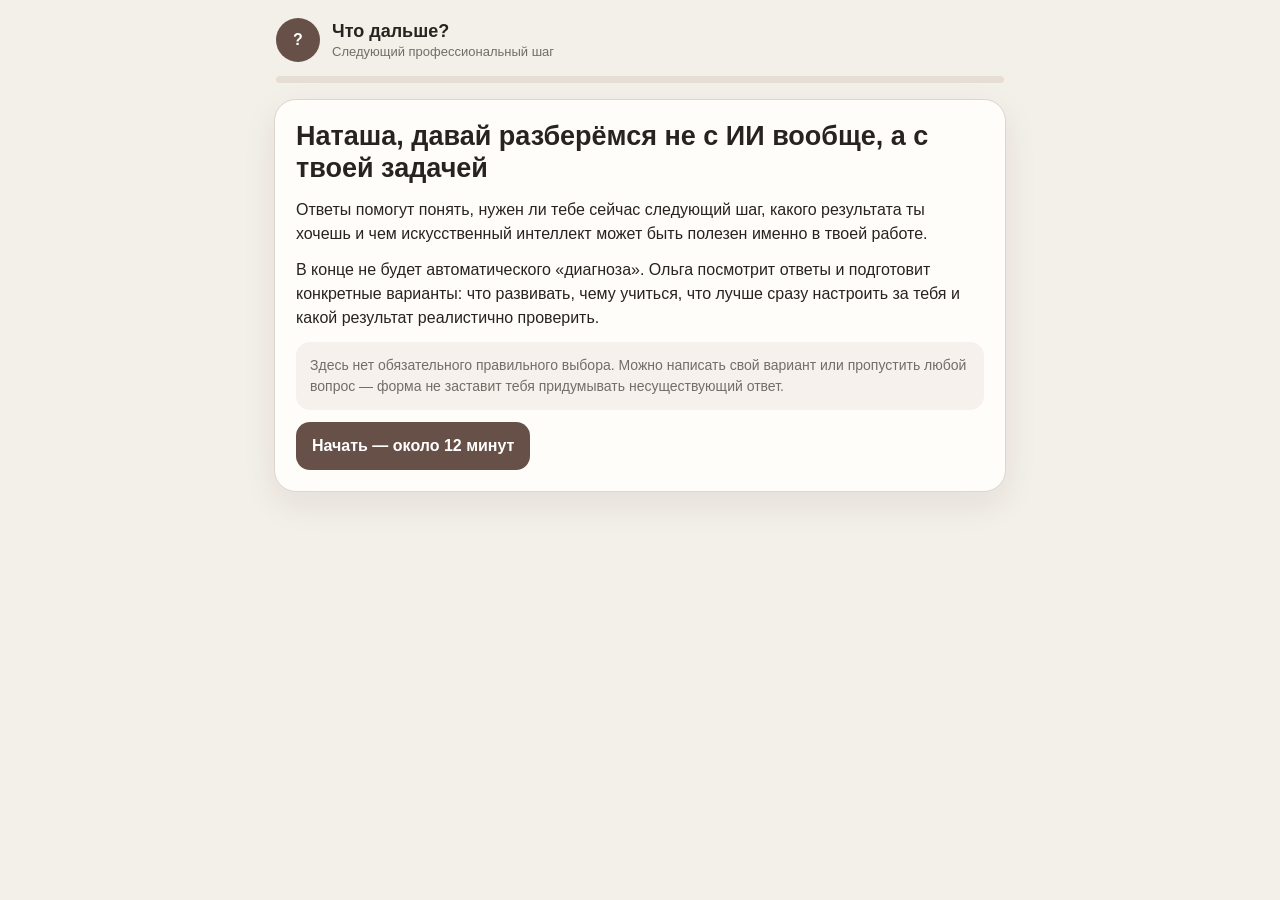
==== commit 3967f443: "Fix brief app and rename to What Next" ====
--- a/shergina-brief/index.html
+++ b/shergina-brief/index.html
@@ -4,26 +4,26 @@
 <meta charset="utf-8">
 <meta name="viewport" content="width=device-width,initial-scale=1,viewport-fit=cover">
 <meta name="theme-color" content="#f3efe9">
-<title>Наташа: следующий профессиональный шаг</title>
+<title>Что дальше? — следующий профессиональный шаг</title>
 <style>
 :root{--bg:#f3efe9;--paper:#fffdfa;--text:#272320;--muted:#746d67;--line:#ded5cd;--accent:#675047;--soft:#eee3dc;--ok:#3f624f;--danger:#963f39;--shadow:0 12px 34px rgba(47,37,31,.08)}
-*{box-sizing:border-box}html{background:var(--bg)}body{margin:0;min-height:100vh;background:var(--bg);color:var(--text);font-family:-apple-system,BlinkMacSystemFont,"Segoe UI",Roboto,Arial,sans-serif}button,input,textarea{font:inherit}button{cursor:pointer}.app{width:min(100%,760px);margin:auto;padding:16px 14px calc(34px + env(safe-area-inset-bottom))}.top{display:flex;gap:12px;align-items:center;margin:2px 2px 14px}.mark{width:44px;height:44px;flex:0 0 44px;border-radius:50%;display:grid;place-items:center;background:var(--accent);color:#fff;font-weight:750}.top h1{font-size:18px;margin:0 0 2px}.top p{font-size:13px;color:var(--muted);margin:0}.track{height:7px;background:#e6ddd5;border-radius:20px;overflow:hidden;margin:0 2px 16px}.bar{height:100%;width:0;background:var(--accent);transition:width .25s}.panel{background:var(--paper);border:1px solid var(--line);border-radius:22px;padding:21px;box-shadow:var(--shadow)}.hidden{display:none!important}.intro h2,.finish h2{font-size:27px;line-height:1.18;margin:0 0 13px}.intro p,.finish p{font-size:16px;line-height:1.5;margin:0 0 12px}.note{font-size:14px!important;color:var(--muted);background:#f6f1ec;border-radius:14px;padding:13px 14px}.kicker{font-size:13px;color:var(--muted);margin-bottom:7px}.title{font-size:22px;line-height:1.25;margin:0 0 8px}.help{font-size:14px;line-height:1.45;color:var(--muted);margin:0 0 16px}.options{display:grid;gap:9px}.option{display:flex;align-items:flex-start;gap:10px;padding:13px;border:1px solid var(--line);border-radius:15px;background:#fff}.option:has(input:checked){border-color:var(--accent);background:var(--soft)}.option input{margin-top:3px;accent-color:var(--accent);transform:scale(1.08)}.option span{font-size:15px;line-height:1.35}.field-label{font-size:13px;color:var(--muted);margin:13px 0 6px}textarea,input[type=text]{width:100%;border:1px solid var(--line);border-radius:15px;padding:14px;background:#fff;color:var(--text);outline:none}textarea{min-height:145px;resize:vertical}textarea:focus,input[type=text]:focus{border-color:var(--accent);box-shadow:0 0 0 3px rgba(103,80,71,.11)}.nav{display:flex;gap:10px;margin-top:18px}.btn{border:0;border-radius:14px;padding:13px 16px;min-height:48px;font-weight:700}.primary{background:var(--accent);color:#fff;flex:1}.secondary{background:#eee7e1;color:var(--text)}.btn:disabled{opacity:.44;cursor:not-allowed}.error{display:none;color:var(--danger);font-size:13px;margin-top:10px}.summary{display:grid;gap:11px;margin-top:16px}.summary-item{border-top:1px solid var(--line);padding-top:11px}.summary-item h3{font-size:13px;color:var(--muted);margin:0 0 5px}.summary-item div{font-size:15px;line-height:1.45;white-space:pre-wrap}.ready{padding:14px;border-radius:15px;background:#edf3ee;border:1px solid #cfded2;margin:14px 0}.ready strong{display:block;color:var(--ok);margin-bottom:5px}.actions{display:grid;gap:9px;margin-top:18px}.actions .btn{width:100%}.status{font-size:12px!important;color:var(--muted);text-align:center;margin-top:10px!important}.counter{font-size:12px;color:var(--muted);text-align:right;margin-top:5px}@media(max-width:430px){.panel{padding:17px;border-radius:18px}.intro h2,.finish h2{font-size:24px}.title{font-size:20px}.nav{position:sticky;bottom:7px;background:linear-gradient(transparent,var(--bg) 32%);padding-top:18px}}
+*{box-sizing:border-box}html{background:var(--bg)}body{margin:0;min-height:100vh;background:var(--bg);color:var(--text);font-family:-apple-system,BlinkMacSystemFont,"Segoe UI",Roboto,Arial,sans-serif}button,input,textarea{font:inherit}button{cursor:pointer}.app{width:min(100%,760px);margin:auto;padding:16px 14px calc(34px + env(safe-area-inset-bottom))}.top{display:flex;gap:12px;align-items:center;margin:2px 2px 14px}.mark{width:44px;height:44px;flex:0 0 44px;border-radius:50%;display:grid;place-items:center;background:var(--accent);color:#fff;font-weight:750}.top h1{font-size:18px;margin:0 0 2px}.top p{font-size:13px;color:var(--muted);margin:0}.track{height:7px;background:#e6ddd5;border-radius:20px;overflow:hidden;margin:0 2px 16px}.bar{height:100%;width:0;background:var(--accent);transition:width .25s}.panel{background:var(--paper);border:1px solid var(--line);border-radius:22px;padding:21px;box-shadow:var(--shadow)}.hidden{display:none!important}.intro h2,.finish h2{font-size:27px;line-height:1.18;margin:0 0 13px}.intro p,.finish p{font-size:16px;line-height:1.5;margin:0 0 12px}.note{font-size:14px!important;color:var(--muted);background:#f6f1ec;border-radius:14px;padding:13px 14px}.kicker{font-size:13px;color:var(--muted);margin-bottom:7px}.title{font-size:22px;line-height:1.25;margin:0 0 8px}.help{font-size:14px;line-height:1.45;color:var(--muted);margin:0 0 16px}.options{display:grid;gap:9px}.option{display:flex;align-items:flex-start;gap:10px;padding:13px;border:1px solid var(--line);border-radius:15px;background:#fff}.option:has(input:checked){border-color:var(--accent);background:var(--soft)}.option input{margin-top:3px;accent-color:var(--accent);transform:scale(1.08)}.option span{font-size:15px;line-height:1.35}.field-label{font-size:13px;color:var(--muted);margin:13px 0 6px}textarea,input[type=text]{width:100%;border:1px solid var(--line);border-radius:15px;padding:14px;background:#fff;color:var(--text);outline:none}textarea{min-height:145px;resize:vertical}textarea:focus,input[type=text]:focus{border-color:var(--accent);box-shadow:0 0 0 3px rgba(103,80,71,.11)}.nav{display:grid;grid-template-columns:auto auto 1fr;gap:9px;margin-top:18px}.btn{border:0;border-radius:14px;padding:13px 16px;min-height:48px;font-weight:700}.primary{background:var(--accent);color:#fff}.secondary{background:#eee7e1;color:var(--text)}.ghost{background:transparent;color:var(--muted);border:1px solid var(--line)}.btn:disabled{opacity:.44;cursor:not-allowed}.error{display:none;color:var(--danger);font-size:13px;margin-top:10px}.summary{display:grid;gap:11px;margin-top:16px}.summary-item{border-top:1px solid var(--line);padding-top:11px}.summary-item h3{font-size:13px;color:var(--muted);margin:0 0 5px}.summary-item div{font-size:15px;line-height:1.45;white-space:pre-wrap}.ready{padding:14px;border-radius:15px;background:#edf3ee;border:1px solid #cfded2;margin:14px 0}.ready strong{display:block;color:var(--ok);margin-bottom:5px}.actions{display:grid;gap:9px;margin-top:18px}.actions .btn{width:100%}.status{font-size:12px!important;color:var(--muted);text-align:center;margin-top:10px!important}.counter{font-size:12px;color:var(--muted);text-align:right;margin-top:5px}@media(max-width:430px){.panel{padding:17px;border-radius:18px}.intro h2,.finish h2{font-size:24px}.title{font-size:20px}.nav{position:sticky;bottom:7px;background:linear-gradient(transparent,var(--bg) 32%);padding-top:18px}.btn{padding:12px 13px}}
 </style>
 </head>
 <body>
 <main class="app">
-<header class="top"><div class="mark">Н</div><div><h1>Следующий профессиональный шаг</h1><p>Что тебе нужно — и где действительно пригодится ИИ</p></div></header>
+<header class="top"><div class="mark">?</div><div><h1>Что дальше?</h1><p>Следующий профессиональный шаг</p></div></header>
 <div class="track"><div class="bar" id="bar"></div></div>
 <section class="panel intro" id="intro">
 <h2>Наташа, давай разберёмся не с ИИ вообще, а с твоей задачей</h2>
 <p>Ответы помогут понять, нужен ли тебе сейчас следующий шаг, какого результата ты хочешь и чем искусственный интеллект может быть полезен именно в твоей работе.</p>
 <p>В конце не будет автоматического «диагноза». Ольга посмотрит ответы и подготовит конкретные варианты: что развивать, чему учиться, что лучше сразу настроить за тебя и какой результат реалистично проверить.</p>
-<p class="note">Здесь нет обязательного правильного выбора. В каждом важном вопросе можно отметить «ничего из перечисленного», «пока не знаю» или написать свой вариант. Ответы сохраняются только в браузере, пока ты сама не отправишь их Ольге.</p>
+<p class="note">Здесь нет обязательного правильного выбора. Можно написать свой вариант или пропустить любой вопрос — форма не заставит тебя придумывать несуществующий ответ.</p>
 <button class="btn primary" id="start" type="button">Начать — около 12 минут</button>
 </section>
 <section class="panel hidden" id="questionPanel" aria-live="polite">
-<div class="kicker" id="kicker"></div><h2 class="title" id="title"></h2><p class="help" id="help"></p><div id="answer"></div><div class="error" id="error">Выбери вариант или напиши ответ.</div>
-<div class="nav"><button class="btn secondary" id="back" type="button">Назад</button><button class="btn primary" id="next" type="button">Дальше</button></div>
+<div class="kicker" id="kicker"></div><h2 class="title" id="title"></h2><p class="help" id="help"></p><div id="answer"></div><div class="error" id="error">Выбери вариант, напиши свой или нажми «Пропустить».</div>
+<div class="nav"><button class="btn secondary" id="back" type="button">Назад</button><button class="btn ghost" id="skip" type="button">Пропустить</button><button class="btn primary" id="next" type="button">Дальше</button></div>
 </section>
 <section class="panel finish hidden" id="finish">
 <h2>Готово. Теперь у нас есть материал для настоящего разбора</h2>
@@ -35,7 +35,7 @@
 <button class="btn secondary" id="mail" type="button">Отправить Ольге по email</button>
 <button class="btn secondary" id="copy" type="button">Скопировать все ответы</button>
 <button class="btn secondary" id="download" type="button">Сохранить ответы файлом</button>
-<button class="btn secondary" id="restart" type="button">Пройти заново</button>
+<button class="btn ghost" id="restart" type="button">Пройти заново</button>
 </div><p class="status" id="status"></p>
 </section>
 </main>
@@ -52,7 +52,7 @@
 {id:'bottleneck',type:'multi',max:3,other:true,section:'Что ограничивает рост',title:'Что сейчас больше всего мешает тебе получить желаемый результат?',help:'Выбери не больше трёх главных ограничений.',options:['Не хватает времени','Слишком много ручной подготовки и повторяющихся задач','Нет регулярного продвижения','Трудно находить новых клиентов','Трудно продавать или называть цену','Нет понятной линейки продуктов и предложений','Всё слишком сильно держится лично на мне','Много идей, трудно выбрать приоритет','Опыт и материалы не собраны в систему','Не хватает технических навыков','Не хватает помощника или команды','Сейчас ничего особенно не мешает','Пока не понимаю, где ограничение']},
 {id:'delegate',type:'multi',max:6,other:true,section:'Где нужен ИИ',title:'Какие реальные задачи ты первой передала бы умному помощнику?',help:'Выбери до шести. Не программы, а работу, которую помощник должен делать.',options:['Превращать голосовые мысли в тексты, программы и сценарии','Готовить презентации и раздаточные материалы','Собирать и систематизировать мой опыт','Адаптировать программы под разные аудитории','Писать анонсы, письма и коммерческие предложения','Превращать одно выступление в несколько публикаций','Исследовать аудиторию и её запросы','Помогать создавать продукты, пакеты и цены','Организовывать регистрации, напоминания и обратную связь','Поддерживать связь с прошлыми участниками и клиентами','Анализировать отзывы и результаты программ','Помогать планировать продвижение и продажи','Пока не знаю — сначала хочу увидеть возможности на своих примерах']},
 {id:'personal',type:'multi',max:4,other:true,section:'Что должно остаться твоим',title:'Что ты не хочешь отдавать ИИ или помощникам?',help:'Выбери то, где особенно важны твоё присутствие, интонация, решение или живой контакт.',options:['Живые встречи и работа с группой','Личные разговоры с человеком','Создание главной идеи и смысла программы','Окончательные профессиональные решения','Переговоры с важными партнёрами','Публичные выступления','Продажи и общение с клиентами','Готова делегировать почти всё техническое и повторяемое','Пока не знаю']},
-{id:'growth',type:'multi',max:3,other:true,section:'Какой рост тебе подходит',title:'Какие форматы развития тебе сейчас интереснее всего?',help:'Выбери не больше трёх. Это не обязательство, а направления для проверки.',options:['Больше индивидуальных клиентов','Больше живых групп и мероприятий','Корпоративные программы для организаций','Авторский курс или программа','Цифровой продукт без постоянного личного участия','Клуб или профессиональное сообщество','Подготовка других ведущих по своей методике','Лицензирование программы или методики','Книга, медиапроект или публичные выступления','Партнёрский проект','Не хочу нового формата — хочу усилить нынешнюю работу','Пока не знаю']},
+{id:'growth',type:'multi',max:3,other:true,section:'Подходящий рост',title:'Какие форматы развития тебе сейчас интереснее всего?',help:'Выбери не больше трёх. Это не обязательство, а направления для проверки.',options:['Больше индивидуальных клиентов','Больше живых групп и мероприятий','Корпоративные программы для организаций','Авторский курс или программа','Цифровой продукт без постоянного личного участия','Клуб или профессиональное сообщество','Подготовка других ведущих по своей методике','Лицензирование программы или методики','Книга, медиапроект или публичные выступления','Партнёрский проект','Не хочу нового формата — хочу усилить нынешнюю работу','Пока не знаю']},
 {id:'preserve',type:'multi',max:4,other:true,section:'Что важно сохранить',title:'Что ты точно не хочешь потерять при развитии?',help:'Выбери до четырёх опор.',options:['Свободу и гибкость графика','Живой контакт с людьми','Возможность самой выбирать проекты','Качество и глубину работы','Личное время и привычный образ жизни','Независимость','Ощущение новизны и творчества','Стабильность дохода','Небольшую комфортную команду','Нынешний уровень ответственности']},
 {id:'time',type:'single',section:'Цена шага',title:'Сколько времени в неделю ты реально готова выделять два месяца подряд?',help:'Не в идеальной жизни, а в реальном графике.',options:['Сейчас нисколько','До 1 часа','1–2 часа','3–4 часа','Один рабочий день','Два дня или больше','Пока не знаю']},
 {id:'budget',type:'single',other:true,section:'Цена шага',title:'Какой бюджет ты готова рассматривать для проверки идеи, настройки системы или обучения?',help:'Это не предложение что-то купить. Нам важно понимать реалистичный масштаб решения.',options:['Пока только бесплатные инструменты','До 10 000 ₽','10 000–30 000 ₽','30 000–70 000 ₽','Больше 70 000 ₽, если понятна окупаемость','Сначала хочу увидеть план и только потом решать','Не готова отвечать на этот вопрос']},
@@ -61,7 +61,7 @@
 {id:'outcome',type:'multi',max:3,other:true,section:'Что должно появиться',title:'Что ты хотела бы получить в руках после двух месяцев работы?',help:'Выбери до трёх наиболее ценных результатов.',options:['Настроенного личного AI-помощника','Систему быстрой подготовки программ и материалов','Собранную базу своей методики и опыта','Готовый новый продукт','Понятную линейку предложений и цен','Систему продвижения без ежедневного блога','Систему работы с клиентами и участниками','Прототип проекта, который можно масштабировать','Понимание, что серьёзные изменения мне сейчас не нужны','Пока не знаю — хочу сначала увидеть варианты']},
 {id:'learning',type:'single',other:true,section:'Как тебе будет удобно',title:'Какой формат освоения ИИ тебе ближе?',help:'Учиться всему подряд необязательно. Можно сначала собрать работающую систему, а потом освоить только нужное.',options:['Индивидуально и только на моих реальных задачах','Короткими практическими встречами','В небольшой группе','Через готовые шаблоны, инструкции и примеры','Сначала специалист всё настраивает, затем показывает, как пользоваться','Не хочу изучать инструменты — хочу получить работающий результат','Пока не знаю']},
 {id:'trace',type:'single',section:'Профессиональный след',title:'Хочешь, чтобы при разборе мы посмотрели на твой реальный профессиональный след?',help:'Только с твоего разрешения: сайт, проект, публикации, выступления, программы или отзывы. Это поможет увидеть активы и сильные стороны, которые ты сама можешь недооценивать.',options:['Да, готова дать ссылки или материалы','Нет, хочу разбор только по моим ответам','Пока не знаю — решу позже']},
-{id:'links',type:'links',section:'Профессиональный след',title:'Что можно посмотреть?',help:'Вставь до пяти ссылок. Можно оставить только одну.',conditional:()=>answers.trace==='Да, готова дать ссылки или материалы'},
+{id:'links',type:'links',section:'Профессиональный след',title:'Что можно посмотреть?',help:'Вставь до пяти ссылок. Можно оставить только одну.',conditional:()=>answers.trace?.selected==='Да, готова дать ссылки или материалы'},
 {id:'question',type:'text',section:'Главный вопрос',title:'Какой вопрос о своём дальнейшем развитии ты больше всего хочешь прояснить?',help:'Это поможет не подменить твою задачу нашими догадками.',placeholder:'Мне важно понять…'}
 ];
 let index=0;const answers=JSON.parse(localStorage.getItem('shergina_ai_brief')||'{}');
@@ -73,17 +73,18 @@
 if(q.type==='links'){const vals=Array.isArray(saved)?saved:[''];answer.innerHTML=[0,1,2,3,4].map((_,i)=>`<div class="field-label">Ссылка ${i+1}${i?' (необязательно)':''}</div><input type="text" class="link" value="${esc(vals[i]||'')}" placeholder="https://…">`).join('');return}
 const type=q.type==='single'?'radio':'checkbox',sel=Array.isArray(saved?.selected)?saved.selected:Array.isArray(saved)?saved:saved?.selected?[saved.selected]:saved?[saved]:[];answer.innerHTML=`<div class="options">${q.options.map(o=>`<label class="option"><input type="${type}" name="choice" value="${esc(o)}" ${sel.includes(o)?'checked':''}><span>${esc(o)}</span></label>`).join('')}</div>${q.other?`<div class="field-label">Свой вариант (необязательно)</div><input type="text" id="other" value="${esc(saved?.other||'')}" placeholder="Напиши свой ответ">`:''}`;bindChoices(q)}
 function bindChoices(q){const boxes=[...answer.querySelectorAll('input[name=choice]')];boxes.forEach(b=>b.addEventListener('change',()=>{if(q.exclusive&&b.checked&&q.exclusive.includes(b.value))boxes.forEach(x=>{if(x!==b)x.checked=false});else if(b.checked&&q.exclusive)boxes.filter(x=>q.exclusive.includes(x.value)).forEach(x=>x.checked=false);if(q.max){const checked=boxes.filter(x=>x.checked);if(checked.length>q.max){b.checked=false;$('error').textContent=`Можно выбрать не больше ${q.max}.`;$('error').style.display='block'}}}))}
-function save(){const q=current();$('error').style.display='none';$('error').textContent='Выбери вариант или напиши ответ.';if(q.type==='text'){const v=$('text').value.trim();if(!v){$('error').style.display='block';return false}answers[q.id]=v}
+function save(){const q=current();$('error').style.display='none';$('error').textContent='Выбери вариант, напиши свой или нажми «Пропустить».';if(q.type==='text'){const v=$('text').value.trim();if(!v){$('error').style.display='block';return false}answers[q.id]=v}
 else if(q.type==='links'){const vals=[...document.querySelectorAll('.link')].map(x=>x.value.trim()).filter(Boolean);if(!vals.length){$('error').style.display='block';return false}answers[q.id]=vals}
 else{const selected=[...answer.querySelectorAll('input[name=choice]:checked')].map(x=>x.value),other=$('other')?.value.trim()||'';if(!selected.length&&!other){$('error').style.display='block';return false}answers[q.id]={selected:q.type==='single'?(selected[0]||''):selected,other}}localStorage.setItem('shergina_ai_brief',JSON.stringify(answers));return true}
-function displayValue(v){if(v==null)return '—';if(typeof v==='string')return v;if(Array.isArray(v))return v.join('; ');let arr=Array.isArray(v.selected)?v.selected:[v.selected].filter(Boolean);if(v.other)arr.push(`Свой вариант: ${v.other}`);return arr.join('; ')||'—'}
-function report(){const lines=['ПРОФЕССИОНАЛЬНЫЙ AI-БРИФ',''];active().forEach((q,i)=>{lines.push(`${i+1}. ${q.title}`,displayValue(answers[q.id]),'')});return lines.join('\n')}
+function displayValue(v){if(v==null||v==='')return 'Пропущено';if(typeof v==='string')return v;if(Array.isArray(v))return v.join('; ');let arr=Array.isArray(v.selected)?v.selected:[v.selected].filter(Boolean);if(v.other)arr.push(`Свой вариант: ${v.other}`);return arr.join('; ')||'Пропущено'}
+function report(){const lines=['ЧТО ДАЛЬШЕ?','Следующий профессиональный шаг',''];active().forEach((q,i)=>{lines.push(`${i+1}. ${q.title}`,displayValue(answers[q.id]),'')});return lines.join(String.fromCharCode(10))}
 function showFinish(){bar.style.width='100%';qp.classList.add('hidden');finish.classList.remove('hidden');$('summary').innerHTML=active().map(q=>`<div class="summary-item"><h3>${esc(q.title)}</h3><div>${esc(displayValue(answers[q.id]))}</div></div>`).join('');window.scrollTo({top:0,behavior:'smooth'})}
-$('start').onclick=()=>{intro.classList.add('hidden');qp.classList.remove('hidden');render()};$('next').onclick=()=>{if(!save())return;const list=active();if(index<list.length-1){index++;render();window.scrollTo({top:0,behavior:'smooth'})}else showFinish()};$('back').onclick=()=>{if(index>0){index--;render();window.scrollTo({top:0,behavior:'smooth'})}};
-$('share').onclick=async()=>{const data={title:'Ответы на профессиональный AI-бриф',text:report()};try{if(navigator.share){await navigator.share(data);$('status').textContent='Выбери Ольгу в удобном мессенджере.'}else{await navigator.clipboard.writeText(report());$('status').textContent='Ответы скопированы. Вставь их в сообщение Ольге.'}}catch(e){$('status').textContent='Отправка отменена. Можно скопировать ответы кнопкой ниже.'}};
-$('mail').onclick=()=>{const subject=encodeURIComponent('Ответы на профессиональный AI-бриф — '+displayValue(answers.name));const body=encodeURIComponent(report());location.href=`mailto:zosimovaolga@gmail.com?subject=${subject}&body=${body}`};
+function advance(){const list=active();if(index<list.length-1){index++;render();window.scrollTo({top:0,behavior:'smooth'})}else showFinish()}
+$('start').onclick=()=>{intro.classList.add('hidden');qp.classList.remove('hidden');render()};$('next').onclick=()=>{if(save())advance()};$('skip').onclick=()=>{const q=current();answers[q.id]=null;localStorage.setItem('shergina_ai_brief',JSON.stringify(answers));advance()};$('back').onclick=()=>{if(index>0){index--;render();window.scrollTo({top:0,behavior:'smooth'})}};
+$('share').onclick=async()=>{const data={title:'Ответы «Что дальше?»',text:report()};try{if(navigator.share){await navigator.share(data);$('status').textContent='Выбери Ольгу в удобном мессенджере.'}else{await navigator.clipboard.writeText(report());$('status').textContent='Ответы скопированы. Вставь их в сообщение Ольге.'}}catch(e){$('status').textContent='Отправка отменена. Можно скопировать ответы кнопкой ниже.'}};
+$('mail').onclick=()=>{const subject=encodeURIComponent('Ответы «Что дальше?» — '+displayValue(answers.name));const body=encodeURIComponent(report());location.href=`mailto:zosimovaolga@gmail.com?subject=${subject}&body=${body}`};
 $('copy').onclick=async()=>{try{await navigator.clipboard.writeText(report());$('status').textContent='Все ответы скопированы.'}catch(e){$('status').textContent='Не удалось скопировать автоматически. Сохрани ответы файлом.'}};
-$('download').onclick=()=>{const blob=new Blob([report()],{type:'text/plain;charset=utf-8'}),a=document.createElement('a');a.href=URL.createObjectURL(blob);a.download='professional-ai-brief.txt';document.body.appendChild(a);a.click();a.remove()};
+$('download').onclick=()=>{const blob=new Blob([report()],{type:'text/plain;charset=utf-8'}),a=document.createElement('a');a.href=URL.createObjectURL(blob);a.download='chto-dalshe-otvety.txt';document.body.appendChild(a);a.click();a.remove()};
 $('restart').onclick=()=>{if(confirm('Удалить сохранённые ответы и пройти заново?')){localStorage.removeItem('shergina_ai_brief');location.reload()}};
 })();
 </script>
